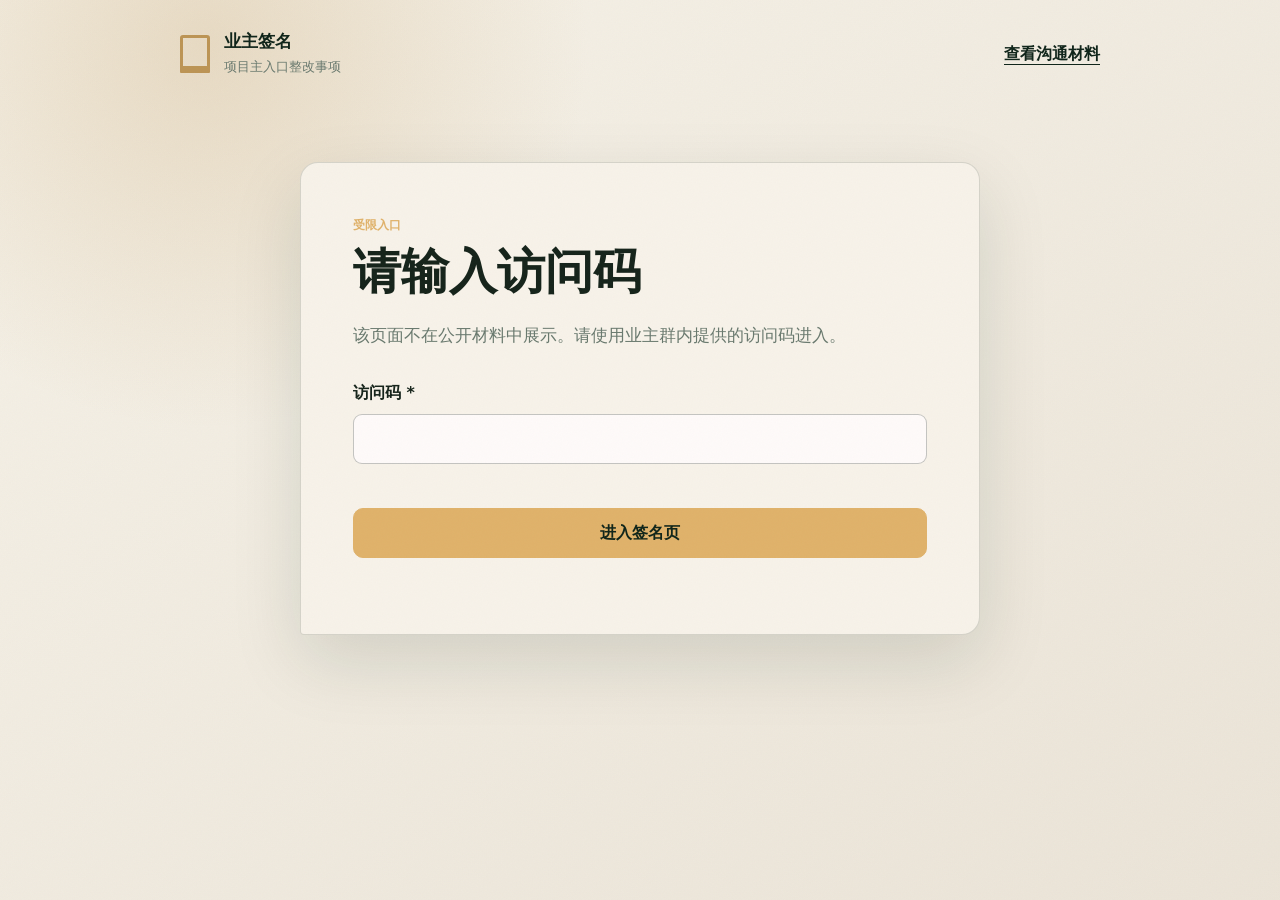
==== owner-voice-d0567a33/index.html @ c346adc7 "Publish entrance remediation owner opinion site Signed-off-by: JW Design <jwcesign@cloudpilot.ai>" ====
<!doctype html>
<html lang="zh-CN">
  <head>
    <meta charset="utf-8" />
    <meta name="viewport" content="width=device-width, initial-scale=1" />
    <meta name="theme-color" content="#16251f" />
    <meta name="robots" content="noindex,nofollow,noarchive" />
    <meta name="description" content="项目主入口整改事项业主签名提交页面。" />
    <title>业主签名 · 项目主入口整改事项</title>
    <link rel="icon" type="image/svg+xml" href="data:image/svg+xml,%3Csvg xmlns='http://www.w3.org/2000/svg' viewBox='0 0 64 64'%3E%3Crect width='64' height='64' rx='14' fill='%2316251f'/%3E%3Cpath d='M15 45V20h34v25M22 45V28h20v17' fill='none' stroke='%23c6a36a' stroke-width='5' stroke-linecap='round'/%3E%3C/svg%3E" />
    <link rel="stylesheet" href="../assets/site.css" />
    <script src="../assets/signature.js" defer></script>
  </head>
  <body class="signature-page">
    <a class="skip-link" href="#signature-main">跳到签名表单</a>
    <div class="signature-shell">
      <header class="signature-header">
        <div class="identity">
          <span class="identity-mark" aria-hidden="true"></span>
          <span>
            <strong>业主签名</strong>
            <small>项目主入口整改事项</small>
          </span>
        </div>
        <a class="text-link" href="../">查看沟通材料</a>
      </header>

      <main id="signature-main">
        <section class="access-panel" id="access-panel" aria-labelledby="access-title">
          <span class="eyebrow">受限入口</span>
          <h1 id="access-title">请输入访问码</h1>
          <p>该页面不在公开材料中展示。请使用业主群内提供的访问码进入。</p>
          <form class="compact-form" id="access-form" novalidate>
            <div class="field">
              <label for="access-code">访问码 <span aria-hidden="true">*</span></label>
              <input id="access-code" name="accessCode" type="password" autocomplete="one-time-code" aria-describedby="access-code-error" required />
              <p class="field-error" id="access-code-error" aria-live="polite"></p>
            </div>
            <button class="button button-primary" id="access-submit" type="submit">进入签名页</button>
          </form>
          <div class="form-message" id="access-message" role="status" aria-live="polite"></div>
        </section>

        <section class="signature-card" id="signature-card" aria-labelledby="signature-title" hidden>
          <div class="signature-intro">
            <span class="eyebrow">业主共同意见</span>
            <h1 id="signature-title">确认支持沟通诉求</h1>
            <p>本人已阅读公开沟通材料，同意由业主代表就整改方案、品质补救及合理补偿与开发商进行正式沟通。</p>
          </div>

          <form id="signature-form" novalidate>
            <fieldset>
              <legend>基本信息</legend>
              <div class="field">
                <label for="signer-name">姓名 <span aria-hidden="true">*</span></label>
                <input id="signer-name" name="signerName" autocomplete="name" aria-describedby="signer-name-error" required maxlength="50" placeholder="请输入真实姓名" />
                <p class="field-error" id="signer-name-error" data-error-for="signer-name" aria-live="polite"></p>
              </div>
              <div class="field">
                <label for="residence">房号（选填）</label>
                <input id="residence" name="residence" aria-describedby="residence-error" maxlength="80" placeholder="例如：3 幢 1202 室" />
                <p class="field-error" id="residence-error" data-error-for="residence" aria-live="polite"></p>
              </div>
              <div class="field">
                <label for="contact">联系方式（选填）</label>
                <input id="contact" name="contact" aria-describedby="contact-error" maxlength="100" inputmode="tel" placeholder="仅用于必要时核实签名" />
                <p class="field-error" id="contact-error" data-error-for="contact" aria-live="polite"></p>
              </div>
            </fieldset>

            <fieldset>
              <legend>手写签名</legend>
              <div class="signature-canvas-wrap" id="signature-canvas-wrap">
                <canvas id="signature-canvas" tabindex="0" aria-label="手写签名区域" aria-describedby="signature-error"></canvas>
                <span class="canvas-placeholder" id="canvas-placeholder">请在此处签名</span>
              </div>
              <div class="canvas-actions">
                <p class="field-error" id="signature-error" aria-live="polite"></p>
                <button class="text-button" id="clear-signature" type="button">清除重写</button>
              </div>
            </fieldset>

            <div class="consent-row">
              <input id="consent" name="consent" type="checkbox" aria-describedby="consent-error" required />
              <label for="consent">我确认以上信息真实，并同意将本次签名用于项目主入口整改事项的业主沟通。</label>
            </div>
            <p class="field-error" id="consent-error" data-error-for="consent" aria-live="polite"></p>

            <p class="privacy-note">签名不会在公开页面展示，仅保存在本次沟通使用的数据库中。</p>
            <button class="button button-primary submit-signature" id="signature-submit" type="submit">确认并提交签名</button>
            <div class="form-message" id="signature-message" role="status" aria-live="polite"></div>
          </form>
        </section>

        <section class="success-card" id="success-card" tabindex="-1" aria-labelledby="success-title" hidden>
          <span class="success-seal" aria-hidden="true">✓</span>
          <span class="eyebrow">提交成功</span>
          <h1 id="success-title">你的签名已保存</h1>
          <p>回执编号：<strong id="receipt-code"></strong></p>
          <div class="success-actions">
            <a class="button button-secondary" href="../">返回查看材料</a>
            <button class="text-button" id="submit-another" type="button">提交另一位业主</button>
          </div>
        </section>
      </main>
    </div>
  </body>
</html>
---- assets/site.css ----
:root {
  --ink: oklch(24% 0.025 156);
  --forest: oklch(24% 0.036 158);
  --forest-raised: oklch(29% 0.038 158);
  --paper: oklch(96% 0.014 88);
  --paper-deep: oklch(91% 0.022 86);
  --gold: oklch(69% 0.095 77);
  --gold-bright: oklch(79% 0.105 78);
  --mist: oklch(88% 0.018 145);
  --muted: oklch(56% 0.026 154);
  --danger: oklch(54% 0.18 28);
  --success: oklch(61% 0.12 151);
  --line-dark: color-mix(in oklch, var(--mist) 24%, transparent);
  --line-light: color-mix(in oklch, var(--ink) 15%, transparent);
  --font-display: "Songti SC", "Noto Serif SC", "Source Han Serif CN", ui-serif, serif;
  --font-body: "PingFang SC", "Noto Sans SC", "Source Han Sans CN", system-ui, sans-serif;
}

* { box-sizing: border-box; }

html {
  color-scheme: light;
  font-family: var(--font-body);
  text-autospace: ideograph-alpha ideograph-numeric;
  word-break: normal;
  line-break: auto;
  background: var(--forest);
}

body {
  margin: 0;
  min-width: 320px;
  min-height: 100vh;
  color: var(--ink);
  font-size: 16px;
  line-height: 1.75;
  letter-spacing: 0;
}

button,
input {
  font: inherit;
}

button,
a {
  -webkit-tap-highlight-color: transparent;
}

button:focus-visible,
a:focus-visible,
input:focus-visible,
canvas:focus-visible {
  outline: 3px solid var(--gold-bright);
  outline-offset: 3px;
  box-shadow: 0 0 0 6px color-mix(in oklch, var(--forest) 65%, transparent);
}

.skip-link {
  position: fixed;
  z-index: 100;
  top: 12px;
  left: 12px;
  transform: translateY(-150%);
  padding: 10px 14px;
  color: var(--forest);
  background: var(--gold-bright);
  border-radius: 8px;
  font-weight: 700;
}

.skip-link:focus { transform: translateY(0); }

.viewer-page {
  background:
    radial-gradient(circle at 78% 8%, color-mix(in oklch, var(--gold) 18%, transparent), transparent 30rem),
    linear-gradient(135deg, oklch(22% 0.034 158), var(--forest) 48%, oklch(20% 0.025 158));
}

.viewer-page::before,
.signature-page::before {
  content: "";
  position: fixed;
  inset: 0;
  pointer-events: none;
  opacity: 0.035;
  background-image: url("data:image/svg+xml,%3Csvg xmlns='http://www.w3.org/2000/svg' width='80' height='80' viewBox='0 0 80 80'%3E%3Cfilter id='n'%3E%3CfeTurbulence type='fractalNoise' baseFrequency='.8' numOctaves='3' stitchTiles='stitch'/%3E%3C/filter%3E%3Crect width='100%25' height='100%25' filter='url(%23n)' opacity='.8'/%3E%3C/svg%3E");
}

.page-frame {
  width: min(1760px, 100%);
  min-height: 100vh;
  margin: 0 auto;
  padding: 18px clamp(18px, 3vw, 48px) 32px;
}

.topbar,
.signature-header {
  display: flex;
  align-items: center;
  justify-content: space-between;
  gap: 24px;
  min-height: 72px;
}

.identity {
  display: inline-flex;
  align-items: center;
  gap: 14px;
  color: var(--paper);
}

.identity-mark {
  width: 30px;
  height: 38px;
  border: 3px solid var(--gold);
  border-bottom-width: 7px;
  border-radius: 3px 3px 1px 1px;
}

.identity strong,
.identity small {
  display: block;
  letter-spacing: 0;
}

.identity strong { font-size: 17px; line-height: 1.35; }
.identity small { margin-top: 3px; color: var(--mist); font-size: 13px; }

.topbar-actions,
.stage-actions,
.canvas-actions,
.success-actions {
  display: flex;
  align-items: center;
  gap: 10px;
}

.deck-count {
  color: var(--mist);
  font-size: 14px;
}

.button,
.icon-button,
.text-button {
  min-height: 44px;
  border: 0;
  border-radius: 10px;
  cursor: pointer;
  text-decoration: none;
  transition: transform 160ms ease, background-color 160ms ease, border-color 160ms ease, color 160ms ease;
}

.button {
  display: inline-flex;
  align-items: center;
  justify-content: center;
  padding: 10px 17px;
  font-weight: 700;
}

.button-primary {
  color: var(--forest);
  background: var(--gold-bright);
  border: 1px solid var(--gold-bright);
}

.button-secondary {
  color: var(--paper);
  background: color-mix(in oklch, var(--forest-raised) 82%, transparent);
  border: 1px solid var(--line-dark);
}

.button:hover,
.icon-button:hover,
.text-button:hover { transform: translateY(-1px); }
.button-primary:hover { background: var(--paper); border-color: var(--paper); }
.button-secondary:hover { background: var(--forest-raised); border-color: var(--gold); }
.button:active,
.icon-button:active,
.text-button:active { transform: translateY(1px); }

.deck-layout {
  display: grid;
  grid-template-columns: minmax(118px, 10vw) minmax(0, 1fr);
  gap: clamp(18px, 2vw, 32px);
  margin-top: 18px;
}

.thumbnail-rail {
  display: grid;
  align-content: start;
  gap: 12px;
  max-height: calc(100vh - 126px);
  padding: 4px 6px 16px 4px;
  overflow-y: auto;
  scrollbar-width: thin;
  scrollbar-color: var(--gold) transparent;
}

.thumbnail {
  position: relative;
  display: block;
  width: 100%;
  padding: 0;
  overflow: hidden;
  aspect-ratio: 16 / 9;
  background: var(--forest-raised);
  border: 1px solid var(--line-dark);
  border-radius: 8px;
  cursor: pointer;
  opacity: 0.68;
  transition: opacity 160ms ease, transform 160ms ease, border-color 160ms ease;
}

.thumbnail img {
  display: block;
  width: 100%;
  height: 100%;
  object-fit: cover;
}

.thumbnail span {
  position: absolute;
  z-index: 2;
  top: 5px;
  left: 6px;
  min-width: 26px;
  padding: 2px 5px;
  color: var(--paper);
  background: color-mix(in oklch, var(--forest) 82%, transparent);
  border-radius: 5px;
  font-size: 11px;
  font-weight: 700;
}

.thumbnail:hover { opacity: 0.94; transform: translateX(2px); }
.thumbnail.is-active {
  opacity: 1;
  border-color: var(--gold-bright);
  box-shadow: 0 0 0 2px color-mix(in oklch, var(--gold) 38%, transparent);
}

.stage-column { min-width: 0; }

.stage-toolbar {
  display: flex;
  align-items: end;
  justify-content: space-between;
  gap: 22px;
  margin-bottom: 14px;
  color: var(--paper);
}

.eyebrow {
  display: block;
  margin-bottom: 4px;
  color: var(--gold-bright);
  font-size: 12px;
  font-weight: 700;
  text-transform: uppercase;
}

.stage-toolbar h1,
.signature-intro h1,
.access-panel h1,
.success-card h1 {
  margin: 0;
  font-family: var(--font-display);
  font-weight: 700;
  letter-spacing: 0;
  line-height: 1.35;
}

.stage-toolbar h1 { font-size: clamp(22px, 2.1vw, 34px); }

.icon-button {
  padding: 8px 13px;
  color: var(--paper);
  background: transparent;
  border: 1px solid var(--line-dark);
  white-space: nowrap;
}

.icon-button:hover { color: var(--gold-bright); border-color: var(--gold); background: var(--forest-raised); }
.icon-button:disabled { cursor: not-allowed; opacity: 0.42; transform: none; }

.page-indicator {
  min-width: 58px;
  color: var(--mist);
  text-align: center;
  font-variant-numeric: tabular-nums;
}

.slide-stage {
  position: relative;
  display: grid;
  place-items: center;
  width: 100%;
  margin: 0;
  overflow: hidden;
  aspect-ratio: 16 / 9;
  background: oklch(18% 0.022 158);
  border: 1px solid var(--line-dark);
  border-radius: clamp(10px, 1.2vw, 18px);
  box-shadow: 0 24px 60px color-mix(in oklch, black 30%, transparent);
}

.slide-stage img {
  display: block;
  width: 100%;
  height: 100%;
  object-fit: contain;
  opacity: 0;
  transition: opacity 200ms ease;
}

.slide-stage img.is-loaded { opacity: 1; }
.slide-stage figcaption { position: absolute; width: 1px; height: 1px; overflow: hidden; clip: rect(0 0 0 0); }

.slide-loading {
  position: absolute;
  color: var(--mist);
  font-size: 14px;
}

.slide-error {
  position: absolute;
  inset: 0;
  display: grid;
  place-content: center;
  gap: 14px;
  color: var(--paper);
  text-align: center;
  background: var(--forest);
}

.slide-error[hidden] { display: none; }

.viewer-hint {
  margin: 14px 0 0;
  color: var(--mist);
  font-size: 14px;
  text-align: right;
}

.noscript-message {
  position: fixed;
  inset: auto 20px 20px;
  padding: 14px;
  color: var(--forest);
  background: var(--gold-bright);
  border-radius: 8px;
  text-align: center;
}

.signature-page {
  color: var(--ink);
  background:
    radial-gradient(circle at 16% 5%, color-mix(in oklch, var(--gold) 24%, transparent), transparent 24rem),
    linear-gradient(145deg, var(--paper), oklch(92% 0.018 82));
}

.signature-shell {
  width: min(920px, calc(100% - 32px));
  margin: 0 auto;
  padding: 18px 0 64px;
}

.signature-header { margin-bottom: clamp(32px, 7vw, 72px); }
.signature-header .identity { color: var(--forest); }
.signature-header .identity small { color: var(--muted); }

.text-link,
.text-button {
  color: var(--forest);
  font-weight: 700;
}

.text-link { text-decoration-thickness: 1px; text-underline-offset: 5px; }
.text-link:hover { color: oklch(48% 0.08 74); }

.access-panel,
.signature-card,
.success-card {
  width: min(680px, 100%);
  margin: 0 auto;
  padding: clamp(24px, 5vw, 52px);
  background: color-mix(in oklch, var(--paper) 92%, white);
  border: 1px solid var(--line-light);
  border-radius: 18px 18px 18px 4px;
  box-shadow: 0 26px 70px color-mix(in oklch, var(--forest) 13%, transparent);
}

.access-panel h1,
.signature-intro h1,
.success-card h1 { font-size: clamp(30px, 5vw, 48px); }

.access-panel > p,
.signature-intro p,
.success-card > p {
  margin: 16px 0 28px;
  color: var(--muted);
  font-size: 17px;
  line-height: 1.75;
}

.compact-form,
#signature-form {
  display: grid;
  gap: 20px;
}

fieldset {
  display: grid;
  gap: 18px;
  min-width: 0;
  margin: 0;
  padding: 0;
  border: 0;
}

fieldset + fieldset { margin-top: 10px; }

legend {
  width: 100%;
  margin-bottom: 15px;
  padding-bottom: 10px;
  border-bottom: 1px solid var(--line-light);
  font-family: var(--font-display);
  font-size: 22px;
  font-weight: 700;
}

.field { display: grid; gap: 7px; }

label { font-weight: 700; }

input[type="text"],
input[type="password"],
input:not([type]) {
  min-height: 48px;
  width: 100%;
  padding: 10px 13px;
  color: var(--ink);
  background: color-mix(in oklch, white 70%, var(--paper));
  border: 1px solid color-mix(in oklch, var(--ink) 25%, transparent);
  border-radius: 9px;
}

input[aria-invalid="true"] { border-color: var(--danger); background: color-mix(in oklch, white 94%, var(--danger)); }

.field-error {
  min-height: 1.25em;
  margin: 0;
  color: var(--danger);
  font-size: 14px;
  line-height: 1.45;
}

.form-message {
  min-height: 1.5em;
  color: var(--muted);
  font-weight: 600;
}

.form-message.is-error { color: var(--danger); }

.signature-intro { margin-bottom: 34px; }

.signature-canvas-wrap {
  position: relative;
  height: 210px;
  overflow: hidden;
  background:
    linear-gradient(var(--line-light) 1px, transparent 1px) 0 50% / 100% 64px,
    color-mix(in oklch, white 74%, var(--paper));
  border: 1px solid color-mix(in oklch, var(--ink) 24%, transparent);
  border-radius: 11px;
  touch-action: none;
}

#signature-canvas {
  position: absolute;
  inset: 0;
  width: 100%;
  height: 100%;
  cursor: crosshair;
}

.canvas-placeholder {
  position: absolute;
  inset: 50% auto auto 50%;
  transform: translate(-50%, -50%);
  color: color-mix(in oklch, var(--muted) 62%, transparent);
  pointer-events: none;
}

.canvas-actions { justify-content: space-between; align-items: start; }
.canvas-actions .field-error { flex: 1; }

.text-button {
  padding: 7px 2px;
  background: transparent;
  border-radius: 4px;
  text-decoration: underline;
  text-decoration-thickness: 1px;
  text-underline-offset: 5px;
}

.consent-row {
  display: grid;
  grid-template-columns: 24px 1fr;
  gap: 12px;
  align-items: start;
}

.consent-row input {
  width: 22px;
  height: 22px;
  margin: 4px 0 0;
  accent-color: var(--forest);
}

.consent-row label { font-weight: 500; line-height: 1.65; }

.privacy-note {
  margin: 0;
  padding: 13px 15px;
  color: var(--muted);
  background: var(--paper-deep);
  border-left: 3px solid var(--gold);
  font-size: 14px;
}

.submit-signature { width: 100%; }

.success-card { text-align: center; }

.success-seal {
  display: grid;
  place-items: center;
  width: 62px;
  height: 62px;
  margin: 0 auto 20px;
  color: var(--paper);
  background: var(--success);
  border-radius: 50%;
  font-size: 30px;
  font-weight: 800;
}

.success-actions { justify-content: center; flex-wrap: wrap; }
.success-card .button-secondary { color: var(--forest); background: transparent; border-color: var(--line-light); }
.success-card .button-secondary:hover { color: var(--paper); background: var(--forest); }

[hidden] { display: none !important; }

.button[aria-busy="true"] { cursor: wait; opacity: 0.72; }

@media (max-width: 1024px) {
  .deck-layout { grid-template-columns: 1fr; }
  .thumbnail-rail {
    grid-template-columns: repeat(6, minmax(124px, 1fr));
    max-height: none;
    padding: 3px 3px 10px;
    overflow-x: auto;
    overflow-y: hidden;
  }
  .thumbnail:hover { transform: translateY(-1px); }
}

@media (max-width: 720px) {
  .page-frame { padding-inline: 14px; }
  .topbar,
  .stage-toolbar { align-items: stretch; flex-direction: column; }
  .topbar { gap: 14px; }
  .topbar-actions { justify-content: space-between; }
  .stage-toolbar { gap: 12px; }
  .stage-actions { display: grid; grid-template-columns: 1fr auto 1fr; }
  #fullscreen-slide { grid-column: 1 / -1; }
  .icon-button { width: 100%; }
  .viewer-hint { text-align: left; }
  .signature-header { align-items: flex-start; }
  .signature-canvas-wrap { height: 180px; }
  .access-panel,
  .signature-card,
  .success-card { border-radius: 14px 14px 14px 3px; }
}

@media (prefers-reduced-motion: reduce) {
  *,
  *::before,
  *::after {
    scroll-behavior: auto !important;
    transition-duration: 0.01ms !important;
    animation-duration: 0.01ms !important;
    animation-iteration-count: 1 !important;
  }
}

@media print {
  .topbar,
  .thumbnail-rail,
  .stage-toolbar,
  .viewer-hint { display: none; }
  .page-frame { padding: 0; }
  .deck-layout { display: block; margin: 0; }
  .slide-stage { border: 0; border-radius: 0; box-shadow: none; }
}
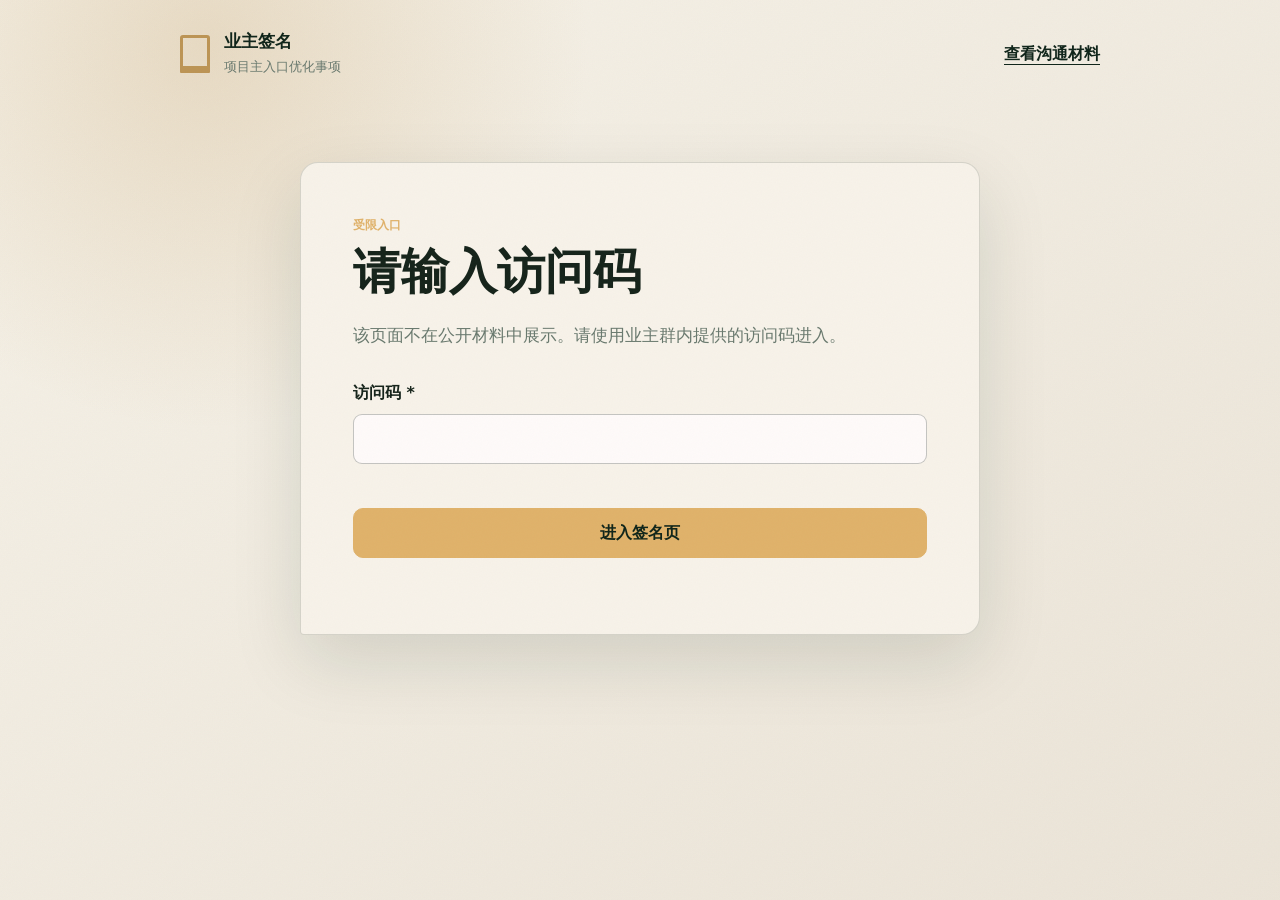
==== commit 5e8bc437: "Use optimization wording throughout materials Signed-off-by: JW Design <jwcesign@cloudpilot.ai>" ====
--- a/owner-voice-d0567a33/index.html
+++ b/owner-voice-d0567a33/index.html
@@ -5,8 +5,8 @@
     <meta name="viewport" content="width=device-width, initial-scale=1" />
     <meta name="theme-color" content="#16251f" />
     <meta name="robots" content="noindex,nofollow,noarchive" />
-    <meta name="description" content="项目主入口整改事项业主签名提交页面。" />
-    <title>业主签名 · 项目主入口整改事项</title>
+    <meta name="description" content="项目主入口优化事项业主签名提交页面。" />
+    <title>业主签名 · 项目主入口优化事项</title>
     <link rel="icon" type="image/svg+xml" href="data:image/svg+xml,%3Csvg xmlns='http://www.w3.org/2000/svg' viewBox='0 0 64 64'%3E%3Crect width='64' height='64' rx='14' fill='%2316251f'/%3E%3Cpath d='M15 45V20h34v25M22 45V28h20v17' fill='none' stroke='%23c6a36a' stroke-width='5' stroke-linecap='round'/%3E%3C/svg%3E" />
     <link rel="stylesheet" href="../assets/site.css" />
     <script src="../assets/signature.js" defer></script>
@@ -19,7 +19,7 @@
           <span class="identity-mark" aria-hidden="true"></span>
           <span>
             <strong>业主签名</strong>
-            <small>项目主入口整改事项</small>
+            <small>项目主入口优化事项</small>
           </span>
         </div>
         <a class="text-link" href="../">查看沟通材料</a>
@@ -44,9 +44,33 @@
         <section class="signature-card" id="signature-card" aria-labelledby="signature-title" hidden>
           <div class="signature-intro">
             <span class="eyebrow">业主共同意见</span>
-            <h1 id="signature-title">确认支持沟通诉求</h1>
-            <p>本人已阅读公开沟通材料，同意由业主代表就整改方案、品质补救及合理补偿与开发商进行正式沟通。</p>
+            <h1 id="signature-title">确认沟通计划与代表授权</h1>
+            <p>本次签名用于确认共同沟通计划，并授权业主代表按以下流程推进项目主入口优化事宜。</p>
           </div>
+
+          <section class="communication-plan" aria-labelledby="communication-plan-title">
+            <h2 id="communication-plan-title">三步沟通计划</h2>
+            <ol class="plan-list">
+              <li>
+                <strong>初步沟通，取得书面方案</strong>
+                <p>向开发商提出正式诉求，要求说明优化依据，提交完整优化方案，并明确书面回复、方案提交及实施的时间节点。</p>
+              </li>
+              <li>
+                <strong>带回邻里讨论，确认共同意见</strong>
+                <p>业主代表将开发商方案带回业主群，与邻居沟通并汇总意见，形成最终确认意见后再回复开发商。</p>
+              </li>
+              <li>
+                <strong>推动方案落地，持续反馈进度</strong>
+                <p>业主确认后，推动开发商按最终方案实施，持续反馈进展，并在完成后组织结果核验。</p>
+              </li>
+            </ol>
+          </section>
+
+          <section class="authorization-note" aria-labelledby="authorization-title">
+            <h2 id="authorization-title">代表授权说明</h2>
+            <p>授权 <strong>XX、XX</strong> 作为业主代表，就项目主入口优化方案、时间节点、品质补救及相关事项与开发商进行沟通。</p>
+            <p class="authorization-boundary">代表无权单独替业主放弃权利或确认最终方案；重大方案应带回业主沟通确认后再推进。</p>
+          </section>
 
           <form id="signature-form" novalidate>
             <fieldset>
@@ -57,14 +81,9 @@
                 <p class="field-error" id="signer-name-error" data-error-for="signer-name" aria-live="polite"></p>
               </div>
               <div class="field">
-                <label for="residence">房号（选填）</label>
-                <input id="residence" name="residence" aria-describedby="residence-error" maxlength="80" placeholder="例如：3 幢 1202 室" />
+                <label for="residence">房号 <span aria-hidden="true">*</span></label>
+                <input id="residence" name="residence" aria-describedby="residence-error" required maxlength="80" placeholder="例如：3 幢 1202 室" />
                 <p class="field-error" id="residence-error" data-error-for="residence" aria-live="polite"></p>
-              </div>
-              <div class="field">
-                <label for="contact">联系方式（选填）</label>
-                <input id="contact" name="contact" aria-describedby="contact-error" maxlength="100" inputmode="tel" placeholder="仅用于必要时核实签名" />
-                <p class="field-error" id="contact-error" data-error-for="contact" aria-live="polite"></p>
               </div>
             </fieldset>
 
@@ -82,11 +101,11 @@
 
             <div class="consent-row">
               <input id="consent" name="consent" type="checkbox" aria-describedby="consent-error" required />
-              <label for="consent">我确认以上信息真实，并同意将本次签名用于项目主入口整改事项的业主沟通。</label>
+              <label for="consent">我确认以上信息真实，已阅读并同意上述沟通计划，授权 XX、XX 作为业主代表，就项目主入口优化事宜与开发商沟通。</label>
             </div>
             <p class="field-error" id="consent-error" data-error-for="consent" aria-live="polite"></p>
 
-            <p class="privacy-note">签名不会在公开页面展示，仅保存在本次沟通使用的数据库中。</p>
+            <p class="privacy-note">姓名、房号及签名不会在公开页面展示，仅保存在本次沟通使用的数据库中。</p>
             <button class="button button-primary submit-signature" id="signature-submit" type="submit">确认并提交签名</button>
             <div class="form-message" id="signature-message" role="status" aria-live="polite"></div>
           </form>
@@ -95,7 +114,7 @@
         <section class="success-card" id="success-card" tabindex="-1" aria-labelledby="success-title" hidden>
           <span class="success-seal" aria-hidden="true">✓</span>
           <span class="eyebrow">提交成功</span>
-          <h1 id="success-title">你的签名已保存</h1>
+          <h1 id="success-title">你的签名与授权已保存</h1>
           <p>回执编号：<strong id="receipt-code"></strong></p>
           <div class="success-actions">
             <a class="button button-secondary" href="../">返回查看材料</a>
--- a/assets/site.css
+++ b/assets/site.css
@@ -38,7 +38,8 @@
 }
 
 button,
-input {
+input,
+textarea {
   font: inherit;
 }
 
@@ -50,6 +51,7 @@
 button:focus-visible,
 a:focus-visible,
 input:focus-visible,
+textarea:focus-visible,
 canvas:focus-visible {
   outline: 3px solid var(--gold-bright);
   outline-offset: 3px;
@@ -345,6 +347,156 @@
   text-align: right;
 }
 
+.opinions-section {
+  margin-top: clamp(54px, 8vw, 96px);
+  padding: clamp(28px, 5vw, 58px);
+  color: var(--ink);
+  background: color-mix(in oklch, var(--paper) 96%, white);
+  border: 1px solid var(--line-dark);
+  border-radius: 20px 20px 20px 5px;
+  box-shadow: 0 24px 70px color-mix(in oklch, black 24%, transparent);
+}
+
+.opinions-heading {
+  display: grid;
+  grid-template-columns: minmax(0, 1fr) minmax(300px, 0.72fr);
+  gap: clamp(28px, 5vw, 72px);
+  align-items: end;
+  padding-bottom: 28px;
+  border-bottom: 1px solid var(--line-light);
+}
+
+.opinions-heading .eyebrow { color: oklch(47% 0.08 76); }
+
+.opinions-heading h2 {
+  margin: 0;
+  font-family: var(--font-display);
+  font-size: clamp(30px, 4vw, 52px);
+  line-height: 1.3;
+}
+
+.opinions-heading p {
+  margin: 0;
+  color: var(--muted);
+  font-size: 16px;
+}
+
+.opinions-layout {
+  display: grid;
+  grid-template-columns: minmax(280px, 0.8fr) minmax(360px, 1.2fr);
+  gap: clamp(28px, 4vw, 62px);
+  padding-top: 34px;
+}
+
+.opinion-compose,
+.opinion-feed { min-width: 0; }
+
+.opinion-compose h3,
+.opinion-feed h3 {
+  margin: 0 0 24px;
+  font-family: var(--font-display);
+  font-size: 25px;
+  line-height: 1.4;
+}
+
+#opinion-form {
+  display: grid;
+  gap: 18px;
+}
+
+.field-label-row,
+.opinion-feed-header,
+.opinion-meta {
+  display: flex;
+  align-items: baseline;
+  justify-content: space-between;
+  gap: 16px;
+}
+
+.field-label-row span {
+  color: var(--muted);
+  font-size: 13px;
+  font-variant-numeric: tabular-nums;
+}
+
+textarea {
+  width: 100%;
+  min-height: 148px;
+  padding: 12px 13px;
+  resize: vertical;
+  color: var(--ink);
+  background: color-mix(in oklch, white 70%, var(--paper));
+  border: 1px solid color-mix(in oklch, var(--ink) 25%, transparent);
+  border-radius: 9px;
+  line-height: 1.7;
+}
+
+textarea[aria-invalid="true"] {
+  border-color: var(--danger);
+  background: color-mix(in oklch, white 94%, var(--danger));
+}
+
+.opinion-honeypot {
+  position: absolute;
+  left: -10000px;
+  width: 1px;
+  height: 1px;
+  overflow: hidden;
+}
+
+.opinion-submit { width: 100%; }
+
+.opinion-feed {
+  padding-left: clamp(0px, 3vw, 40px);
+  border-left: 1px solid var(--line-light);
+}
+
+.opinion-feed-header {
+  align-items: start;
+  margin-bottom: 20px;
+}
+
+.opinion-feed-header h3 { margin-bottom: 2px; }
+.opinion-feed-header p { margin: 0; color: var(--muted); font-size: 14px; }
+.opinion-feed-header .text-button:disabled { cursor: wait; opacity: 0.58; }
+
+.opinion-list-loading {
+  padding: 28px 0;
+  color: var(--muted);
+}
+
+.opinion-list-state {
+  padding: 34px 24px;
+  color: var(--muted);
+  background: var(--paper-deep);
+  border-radius: 12px;
+  text-align: center;
+}
+
+.opinion-list-state strong { color: var(--ink); font-size: 18px; }
+.opinion-list-state p { margin: 6px 0 0; }
+.opinion-list-state .button { margin-top: 16px; color: var(--forest); border-color: var(--line-light); }
+.opinion-list-state .button:hover { color: var(--paper); }
+
+.opinion-list {
+  display: grid;
+  gap: 14px;
+  margin: 0;
+  padding: 0;
+  list-style: none;
+}
+
+.opinion-item {
+  padding: 18px 20px;
+  background: color-mix(in oklch, white 62%, var(--paper));
+  border: 1px solid var(--line-light);
+  border-radius: 12px 12px 12px 3px;
+}
+
+.opinion-meta strong { font-size: 15px; }
+.opinion-meta time { color: var(--muted); font-size: 13px; white-space: nowrap; }
+.opinion-item p { margin: 9px 0 0; white-space: pre-wrap; overflow-wrap: anywhere; }
+
 .noscript-message {
   position: fixed;
   inset: auto 20px 20px;
@@ -469,6 +621,55 @@
 
 .signature-intro { margin-bottom: 34px; }
 
+.communication-plan,
+.authorization-note {
+  margin-bottom: 34px;
+}
+
+.communication-plan h2,
+.authorization-note h2 {
+  margin: 0 0 16px;
+  font-family: var(--font-display);
+  font-size: 23px;
+  line-height: 1.5;
+}
+
+.plan-list {
+  display: grid;
+  gap: 16px;
+  margin: 0;
+  padding-left: 1.5em;
+}
+
+.plan-list li::marker {
+  color: var(--gold);
+  font-weight: 800;
+}
+
+.plan-list strong {
+  display: block;
+  margin-bottom: 4px;
+  font-size: 17px;
+}
+
+.plan-list p,
+.authorization-note p {
+  margin: 0;
+  color: var(--muted);
+  font-size: 16px;
+  line-height: 1.75;
+}
+
+.authorization-note {
+  padding: 18px 20px;
+  background: var(--paper-deep);
+  border-left: 3px solid var(--gold);
+  border-radius: 0 10px 10px 0;
+}
+
+.authorization-note p + p { margin-top: 10px; }
+.authorization-note .authorization-boundary { font-size: 14px; }
+
 .signature-canvas-wrap {
   position: relative;
   height: 210px;
@@ -569,6 +770,7 @@
     overflow-y: hidden;
   }
   .thumbnail:hover { transform: translateY(-1px); }
+  .opinions-heading { grid-template-columns: 1fr; gap: 14px; }
 }
 
 @media (max-width: 720px) {
@@ -582,6 +784,9 @@
   #fullscreen-slide { grid-column: 1 / -1; }
   .icon-button { width: 100%; }
   .viewer-hint { text-align: left; }
+  .opinions-section { padding: 24px 18px; border-radius: 14px 14px 14px 3px; }
+  .opinions-layout { grid-template-columns: 1fr; }
+  .opinion-feed { padding-left: 0; padding-top: 28px; border-left: 0; border-top: 1px solid var(--line-light); }
   .signature-header { align-items: flex-start; }
   .signature-canvas-wrap { height: 180px; }
   .access-panel,
